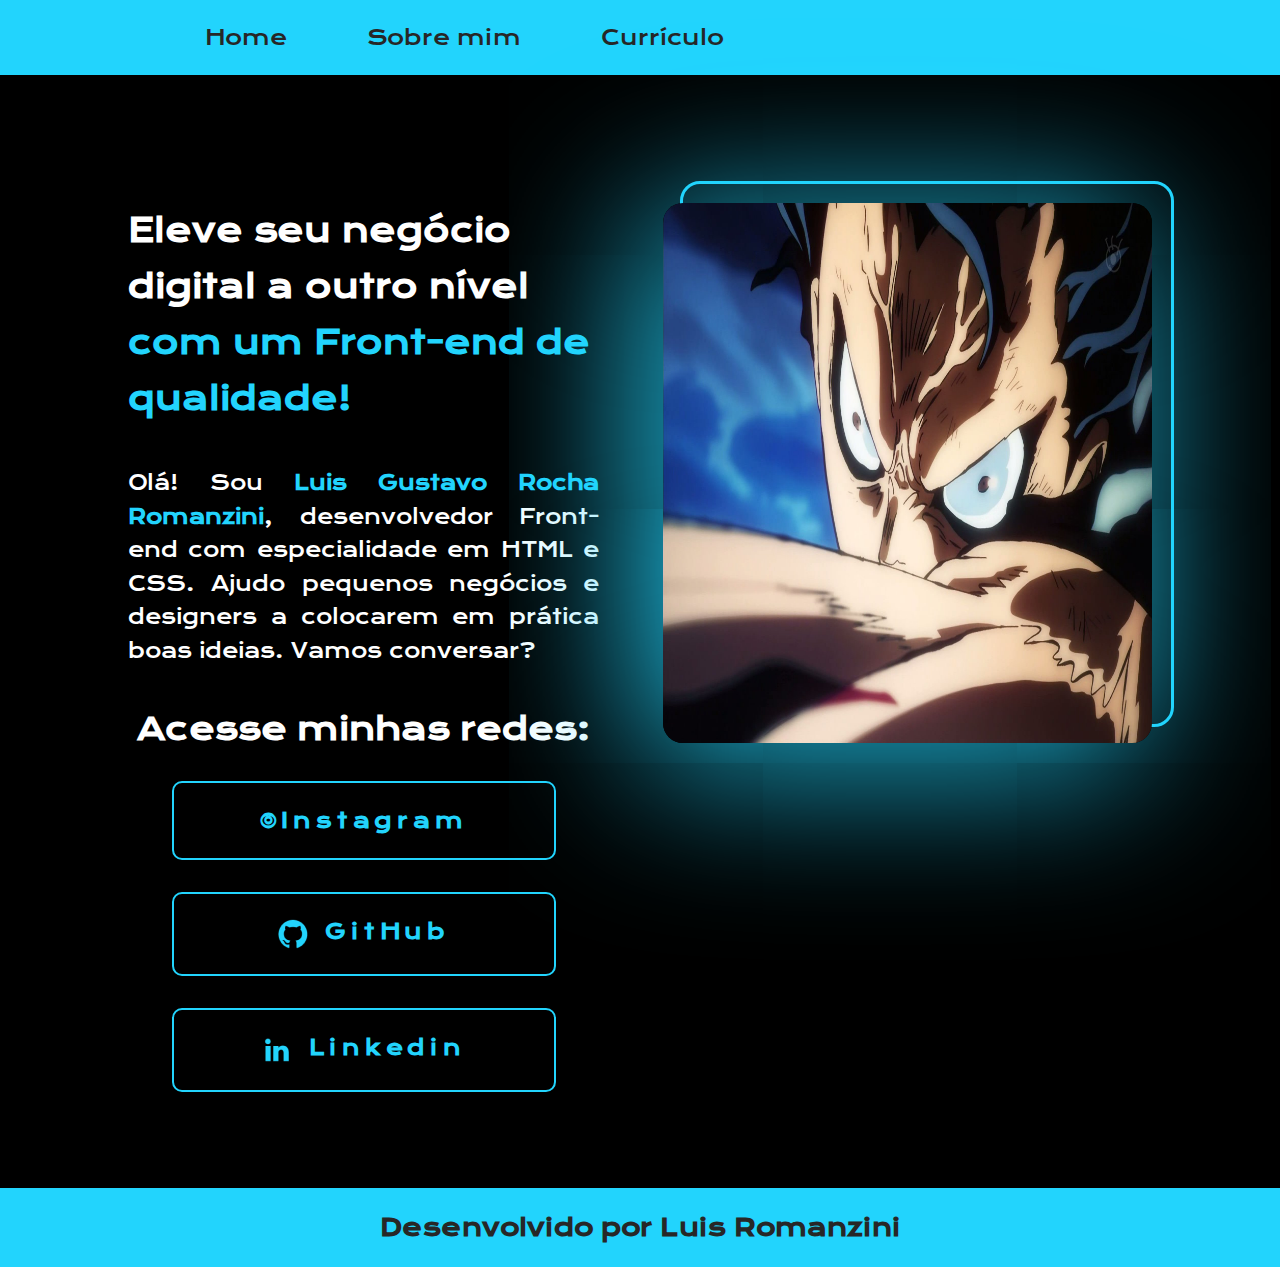
==== index.html @ 10b1b8c5 "Add files via upload" ====
<!DOCTYPE html>
    <html lang="pt-br">
        <head>
            <meta name="viewport" content="width=width-device, initial-scale=1.0">
            <meta charset="UTF-8">
            <meta http-equiv="X-UA-Compatible" content="IE=edge">
            <link rel="stylesheet" href="./styles/reset.css">
            <link rel="stylesheet" href="./styles/style.css">
            <title>👑 Portfolio 👑</title>
        </head>         
        <body>
            <header class="cabecalho">
                <nav class="cabecalho__menu">
                    <a class="cabecalho__link" href="index.html">Home</a>
                    <a class="cabecalho__link" href="about.html">Sobre mim</a>
                    <a class="cabecalho__link" href="curriculum.html">Currículo</a>
                </nav>
            </header>
            <main>
                <section class="conteudo__principal">
                    <div class="secao-a">
                        <h1 class="secao-a__titulo">Eleve seu negócio digital a outro nível <span class="secao-a__titulo--destaque">com um Front-end de qualidade!</class></h1>
                        <p class="secao-a__paragrafo">Olá! Sou <span class="secao-a__paragrafo--destaque">Luis Gustavo Rocha Romanzini</span>, desenvolvedor Front-end com especialidade em HTML e CSS. Ajudo pequenos
                            negócios e designers a colocarem em prática boas ideias. Vamos conversar?</p>
                            <div class="secao-a__lista">
                                <h2 class="secao-a__lista__titulo">Acesse minhas redes:</h2>
                                <a class="secao-a__lista__link" href="https://www.instagram.com/luis_romanzini/">⦾Instagram</a>

                                 <a class="secao-a__lista__link" href="https://github.com/Luis-Romanzini">
                                    <img src="img/Logo Github.png" alt="logo github">GitHub</a>

                                <a class="secao-a__lista__link" href="https://www.linkedin.com/in/luis-gustavo-rocha-romanzini-6a7830257/">
                                    <img src="img/Logo linkedin.png" alt="logo twitter" >Linkedin</a>
                                </div>
                    </div>
                    <div class="secao-b">
                        <img class="secao-b__imagem" src="img/SNAKEMAN.jpg" alt="imagem portfolio">
                        <span class="secao-b__imagem--borda"></span>
                    </div>
                </section>
            </main>
            <footer class="rodape">
                <h2 class="rodape__texto">Desenvolvido por Luis Romanzini</h2>
            </footer>
        </body>
    </html>
---- styles/style.css ----
@import url('https://fonts.googleapis.com/css2?family=EB+Garamond:ital,wght@0,500;1,400;1,500;1,600&family=Inter:wght@400;700&family=Krona+One&family=Quicksand&family=Roboto+Mono:ital,wght@1,600&family=Unbounded:wght@500;600&display=swap');
*{
    padding: 0px;
    margin: 0px;
}
:root {
    --branco-default: #FFFFFF;
    --azul-principal:#22D4FD;
    --preto-background: #000000;
    --fonte-family:'Krona One', sans-serif;
}
body {
    background: var(--preto-background);
    color: var(--branco-default);
}
.cabecalho {
    background-color: var(--azul-principal);
    font-family: var(--fonte-family);
    font-size: 1.3rem;
    padding: 1.5rem 16%;
}
.cabecalho__menu {
    display: flex;
    gap: 5rem;

}
.cabecalho__link {
    color: #272727;
    text-decoration: none;
}
.cabecalho__link:hover {
    color: var(--preto-background);
    text-decoration: underline;
}
.conteudo__principal {
    padding: 10% 10% 5% 10%;
    display: flex; 
    justify-content: space-evenly;
    font-family: var(--fonte-family);
    gap: 4rem;
}
.secao-a {
    width: 540px;
    display: flex;
    flex-direction: column;
    gap: 2.5rem;
}
.secao-a__titulo {
    font-size: 2rem;
    line-height: 3.5rem;
    font-weight: bold;
}

.secao-a__titulo--destaque {
    color: var(--azul-principal);
}
.secao-a__paragrafo {
    font-size: 1.25rem;
    line-height: 2.1rem;
    text-align: justify;
}   
.secao-a__paragrafo--destaque {
    font-weight: bold;
    color: var(--azul-principal);
}
.secao-a__lista {
    align-items: center;
    display: flex;
    flex-direction: column;
    font-size: 1.3rem;
}   
.secao-a__lista__titulo {
    padding: 0 0 2rem 0;
}
.secao-a__lista__link{
    display: flex;
    justify-content: center;
    border: 2px solid var(--azul-principal);
    border-radius: 10px;
    width: 380px;
    margin: 0 0 2rem 0;
    padding: 1.5rem 0;
    text-decoration: none;
    letter-spacing: 0.3rem;
    font-weight: bold;
    color: var(--azul-principal);
}
.secao-a__lista__link:hover {
    background: var(--branco-default);
    color: var(--preto-background);
    font-size: 2rem;
    width: 400px;
}
.secao-a__lista__link img{
    margin: 0 1rem 0 0;
}
.secao-b {
    width: 560px;
    height: 540px;
    position: relative;
}
.secao-b__imagem--borda {
    position: absolute;
    width: 100%;
    height: 100%;
    right: -1.4rem;
    top: -1.4rem;
    border: 0.19rem solid var(--azul-principal);
    border-radius: 1.25rem;
    z-index: -2;
}
.secao-b__imagem {  
    border-radius: 1.25rem;
    width: 100%;
    height: 100%;
    box-shadow: -1.2rem 1rem 10.5rem var(--azul-principal);
}
.rodape {
    background-color: var(--azul-principal);
    text-align: center;
    padding: 1.5rem;
    color: #272727;
    font-family: var(--fonte-family);
}
.curriculo__paragrafo {
    color: #facc15;
    list-style:circle #facc15;
}
.curriculo__paragrafo p {
    color: rgba(211,206,206,0.467);
}
.curriculo__paragrafo:nth-child(2) {
    padding: 1rem 0;
}
.curriculo__imagem {
    box-shadow: -1.2rem 1rem 10.5rem #bb7711;

}
.curriculo__borda {
    border: 0.19rem solid #facc15;
}
.curriculo {
    background: #facc15;
}
.sobremim__imagem {
    box-shadow: -1.2rem 1rem 10.5rem #7e22ce;
}
.sobremim__borda {
    border: 0.19rem solid #7e22ce;
}
.sobremim {
    background: #7e22ce;
}
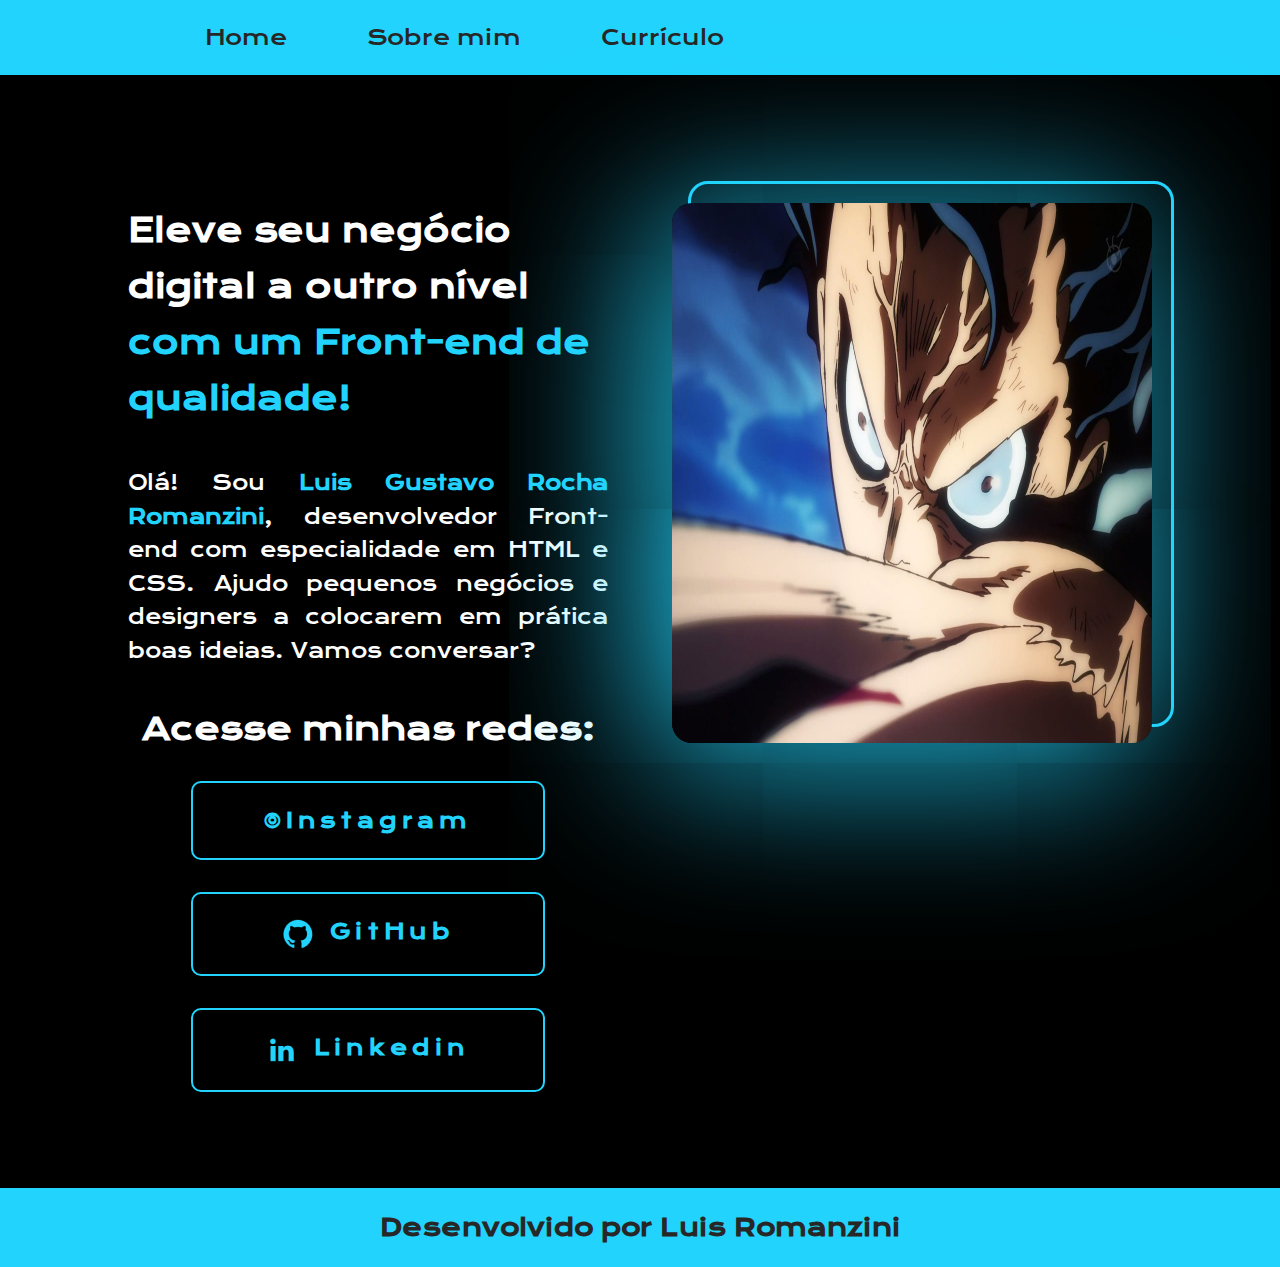
==== commit 09f91e15: "Add files via upload" ====
--- a/index.html
+++ b/index.html
@@ -4,6 +4,7 @@
             <meta name="viewport" content="width=width-device, initial-scale=1.0">
             <meta charset="UTF-8">
             <meta http-equiv="X-UA-Compatible" content="IE=edge">
+            <link rel="stylesheet" media="(max-width:1000px)" href="./styles/style.css">
             <link rel="stylesheet" href="./styles/reset.css">
             <link rel="stylesheet" href="./styles/style.css">
             <title>👑 Portfolio 👑</title>
@@ -22,16 +23,14 @@
                         <h1 class="secao-a__titulo">Eleve seu negócio digital a outro nível <span class="secao-a__titulo--destaque">com um Front-end de qualidade!</class></h1>
                         <p class="secao-a__paragrafo">Olá! Sou <span class="secao-a__paragrafo--destaque">Luis Gustavo Rocha Romanzini</span>, desenvolvedor Front-end com especialidade em HTML e CSS. Ajudo pequenos
                             negócios e designers a colocarem em prática boas ideias. Vamos conversar?</p>
-                            <div class="secao-a__lista">
-                                <h2 class="secao-a__lista__titulo">Acesse minhas redes:</h2>
-                                <a class="secao-a__lista__link" href="https://www.instagram.com/luis_romanzini/">⦾Instagram</a>
-
-                                 <a class="secao-a__lista__link" href="https://github.com/Luis-Romanzini">
-                                    <img src="img/Logo Github.png" alt="logo github">GitHub</a>
-
-                                <a class="secao-a__lista__link" href="https://www.linkedin.com/in/luis-gustavo-rocha-romanzini-6a7830257/">
-                                    <img src="img/Logo linkedin.png" alt="logo twitter" >Linkedin</a>
-                                </div>
+                        <div class="secao-a__lista">
+                            <h2 class="secao-a__lista__titulo">Acesse minhas redes:</h2>
+                            <a class="secao-a__lista__link" href="https://www.instagram.com/luis_romanzini/">⦾Instagram</a>
+                            <a class="secao-a__lista__link" href="https://github.com/Luis-Romanzini">
+                            <img src="img/Logo Github.png" alt="logo github">GitHub</a>
+                            <a class="secao-a__lista__link" href="https://www.linkedin.com/in/luis-gustavo-rocha-romanzini-6a7830257/">
+                            <img src="img/Logo linkedin.png" alt="logo twitter" >Linkedin</a>
+                        </div>
                     </div>
                     <div class="secao-b">
                         <img class="secao-b__imagem" src="img/SNAKEMAN.jpg" alt="imagem portfolio">
--- a/styles/style.css
+++ b/styles/style.css
@@ -29,7 +29,7 @@
     text-decoration: none;
 }
 .cabecalho__link:hover {
-    color: var(--preto-background);
+    color:white;
     text-decoration: underline;
 }
 .conteudo__principal {
@@ -40,7 +40,7 @@
     gap: 4rem;
 }
 .secao-a {
-    width: 540px;
+    width: 50%;
     display: flex;
     flex-direction: column;
     gap: 2.5rem;
@@ -77,7 +77,7 @@
     justify-content: center;
     border: 2px solid var(--azul-principal);
     border-radius: 10px;
-    width: 380px;
+    width: 72.8%;
     margin: 0 0 2rem 0;
     padding: 1.5rem 0;
     text-decoration: none;
@@ -89,13 +89,13 @@
     background: var(--branco-default);
     color: var(--preto-background);
     font-size: 2rem;
-    width: 400px;
+    width: 75%
 }
 .secao-a__lista__link img{
     margin: 0 1rem 0 0;
 }
 .secao-b {
-    width: 560px;
+    width: 50%;
     height: 540px;
     position: relative;
 }
@@ -150,4 +150,26 @@
 }
 .sobremim {
     background: #7e22ce;
+}
+@media (max-width:1000px){
+    .cabecalho{
+        padding: 1.5rem 0;
+    }
+    .cabecalho__menu {
+        gap: 3rem;
+        flex-direction: column;
+        text-align: center;
+    }
+    .cabecalho__link {
+        font-size: 2rem;
+    }
+    .conteudo__principal {
+        flex-direction: column-reverse;
+    }
+    .secao-a,.secao-b{   
+        width: 100%;
+    }
+    .rodape__texto{
+        display: inline;
+    }
 }--- a/styles/style.css
+++ b/styles/style.css
@@ -29,7 +29,7 @@
     text-decoration: none;
 }
 .cabecalho__link:hover {
-    color: var(--preto-background);
+    color:white;
     text-decoration: underline;
 }
 .conteudo__principal {
@@ -40,7 +40,7 @@
     gap: 4rem;
 }
 .secao-a {
-    width: 540px;
+    width: 50%;
     display: flex;
     flex-direction: column;
     gap: 2.5rem;
@@ -77,7 +77,7 @@
     justify-content: center;
     border: 2px solid var(--azul-principal);
     border-radius: 10px;
-    width: 380px;
+    width: 72.8%;
     margin: 0 0 2rem 0;
     padding: 1.5rem 0;
     text-decoration: none;
@@ -89,13 +89,13 @@
     background: var(--branco-default);
     color: var(--preto-background);
     font-size: 2rem;
-    width: 400px;
+    width: 75%
 }
 .secao-a__lista__link img{
     margin: 0 1rem 0 0;
 }
 .secao-b {
-    width: 560px;
+    width: 50%;
     height: 540px;
     position: relative;
 }
@@ -150,4 +150,26 @@
 }
 .sobremim {
     background: #7e22ce;
+}
+@media (max-width:1000px){
+    .cabecalho{
+        padding: 1.5rem 0;
+    }
+    .cabecalho__menu {
+        gap: 3rem;
+        flex-direction: column;
+        text-align: center;
+    }
+    .cabecalho__link {
+        font-size: 2rem;
+    }
+    .conteudo__principal {
+        flex-direction: column-reverse;
+    }
+    .secao-a,.secao-b{   
+        width: 100%;
+    }
+    .rodape__texto{
+        display: inline;
+    }
 }